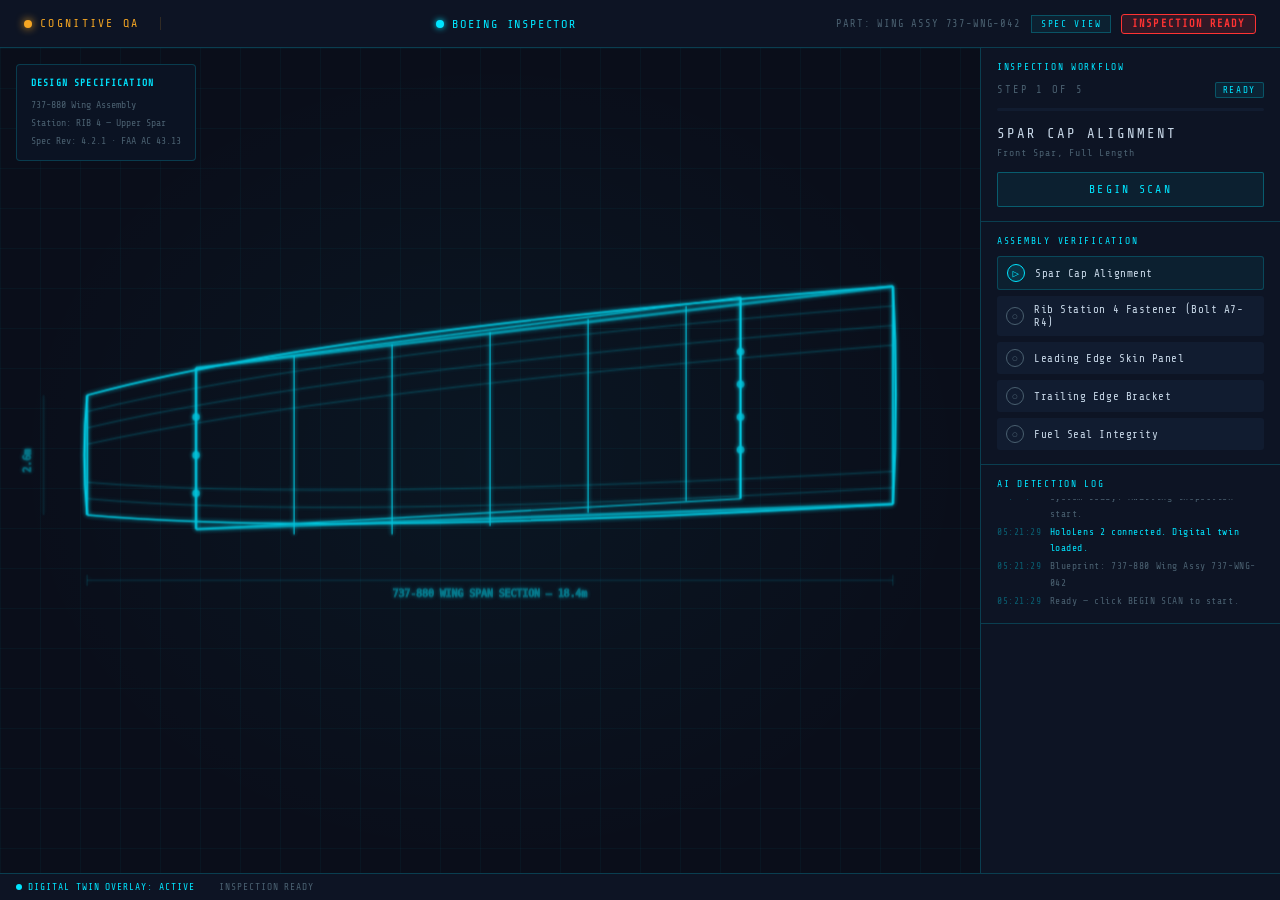
==== Cognitive QA/boeing.html @ 42ae0e84 "Add Cognitive QA demo — MRO + Boeing inspector with damage mapping Includes full MRO Inspector (airc" ====
<!DOCTYPE html>
<html lang="en">
<head>
  <meta charset="UTF-8" />
  <meta name="viewport" content="width=device-width, initial-scale=1.0" />
  <title>Boeing Inspector — Cognitive QA</title>
  <link rel="stylesheet" href="styles.css" />
  <style>
    body { overflow: hidden; }

    .top-bar { justify-content: flex-start; gap: 0; }
    .top-bar-center {
      flex: 1; display: flex; align-items: center; justify-content: center;
      gap: 8px; font-size: 0.75rem; letter-spacing: 0.15em; color: var(--cyan);
    }
    .top-bar-right {
      display: flex; align-items: center; gap: 10px;
      font-size: 0.65rem; color: var(--muted); letter-spacing: 0.08em;
    }

    /* twin toggle */
    .twin-toggle {
      background: rgba(0,229,255,0.06);
      border: 1px solid rgba(0,229,255,0.25);
      color: var(--cyan);
      font-family: var(--font);
      font-size: 0.6rem;
      letter-spacing: 0.18em;
      padding: 3px 9px;
      cursor: pointer;
      transition: background 0.15s, border-color 0.15s;
    }
    .twin-toggle:hover          { background: rgba(0,229,255,0.12); }
    .twin-toggle.active         { background: rgba(0,229,255,0.18); border-color: var(--cyan); color: #fff; }

    .workspace { flex: 1; display: flex; overflow: hidden; }

    /* ── DIAGRAM ── */
    .diagram-area {
      flex: 1; position: relative; overflow: hidden;
      background: radial-gradient(ellipse at 50% 50%, rgba(0,229,255,0.04) 0%, transparent 70%), var(--bg);
    }
    .diagram-area::before {
      content: ''; position: absolute; inset: 0;
      background-image:
        linear-gradient(rgba(0,229,255,0.04) 1px, transparent 1px),
        linear-gradient(90deg, rgba(0,229,255,0.04) 1px, transparent 1px);
      background-size: 40px 40px; pointer-events: none;
    }
    .diagram-svg { width: 100%; height: 100%; }

    /* ── SPEC ZONES (digital twin overlay) ── */
    .spec-zones { position: absolute; inset: 0; pointer-events: none; z-index: 3; }
    .spec-zone {
      position: absolute;
      border: 1px solid rgba(0,229,255,0.12);
      border-radius: 2px;
      background: rgba(0,229,255,0.02);
      opacity: 0;
      transition: opacity 0.4s, background 0.4s, border-color 0.4s;
      display: flex; align-items: flex-start; justify-content: flex-end;
    }
    .spec-zones.visible .spec-zone   { opacity: 1; }
    .spec-zone.scanning  { background: rgba(0,229,255,0.07); border-color: rgba(0,229,255,0.35); animation: zonePulse 1.1s ease-in-out infinite; }
    .spec-zone.pass      { background: rgba(0,255,130,0.06); border-color: rgba(0,255,130,0.3); }
    .spec-zone.fail      { background: rgba(255,51,51,0.07); border-color: rgba(255,51,51,0.3); }
    .spec-zone.warn      { background: rgba(255,149,0,0.06); border-color: rgba(255,149,0,0.3); }
    .spec-zone-label {
      font-size: 0.5rem; letter-spacing: 0.15em; padding: 3px 5px;
      color: rgba(0,229,255,0.5); background: rgba(0,0,0,0.4);
      white-space: nowrap;
    }
    .spec-zone.pass .spec-zone-label  { color: var(--green); }
    .spec-zone.fail .spec-zone-label  { color: var(--red); }
    .spec-zone.warn .spec-zone-label  { color: var(--orange); }

    @keyframes zonePulse {
      0%,100% { background: rgba(0,229,255,0.04); }
      50%      { background: rgba(0,229,255,0.11); }
    }

    /* ── SCAN BEAM ── */
    .scan-beam {
      position: absolute; top: 0; bottom: 0; width: 3px;
      background: linear-gradient(to bottom, transparent 0%, rgba(0,229,255,0.2) 15%, rgba(0,229,255,1) 50%, rgba(0,229,255,0.2) 85%, transparent 100%);
      box-shadow: 0 0 18px rgba(0,229,255,0.9), 0 0 40px rgba(0,229,255,0.4);
      display: none; pointer-events: none; z-index: 6;
    }
    .scan-beam.active  { display: block; }
    .scan-area-hl {
      position: absolute; top: 0; bottom: 0;
      background: rgba(0,229,255,0.03);
      border-left: 1px solid rgba(0,229,255,0.15); border-right: 1px solid rgba(0,229,255,0.15);
      display: none; pointer-events: none; z-index: 4;
    }
    .scan-area-hl.active { display: block; }
    .scan-flash {
      position: absolute; inset: 0; pointer-events: none; opacity: 0; z-index: 3; transition: opacity 0.25s;
    }
    .scan-flash.pass { background: rgba(0,255,130,0.06); }
    .scan-flash.fail { background: rgba(255,50,50,0.09); }
    .scan-flash.warn { background: rgba(255,149,0,0.07); }
    .scan-flash.show { opacity: 1; }

    /* ── DATA HUD ── */
    .data-hud {
      position: absolute; bottom: 48px; left: 16px;
      width: 200px;
      background: rgba(8,14,26,0.92);
      border: 1px solid rgba(0,229,255,0.2);
      border-radius: 4px;
      padding: 10px 12px;
      z-index: 8;
      opacity: 0; transform: translateY(8px);
      transition: opacity 0.3s, transform 0.3s;
      pointer-events: none;
    }
    .data-hud.show { opacity: 1; transform: none; }

    .hud-title-row {
      font-size: 0.58rem; letter-spacing: 0.25em; color: var(--cyan);
      margin-bottom: 8px; padding-bottom: 6px; border-bottom: 1px solid rgba(0,229,255,0.15);
      display: flex; align-items: center; gap: 6px;
    }
    .hud-live-dot {
      width: 5px; height: 5px; border-radius: 50%;
      background: var(--cyan); box-shadow: 0 0 5px var(--cyan);
      animation: hudPulse 0.8s infinite;
    }
    @keyframes hudPulse { 0%,100%{opacity:1;} 50%{opacity:0.3;} }

    .hud-rows { display: flex; flex-direction: column; gap: 5px; }
    .hud-row  { display: flex; justify-content: space-between; align-items: center; }
    .hud-key  { font-size: 0.55rem; letter-spacing: 0.14em; color: var(--muted); }
    .hud-val  { font-size: 0.7rem; letter-spacing: 0.08em; color: var(--text); }
    .hud-val.live { color: var(--cyan); }
    .hud-val.fail-val { color: var(--red); }
    .hud-val.warn-val { color: var(--orange); }
    .hud-val.pass-val { color: var(--green); }

    /* ── SPEC CARD ── */
    .spec-card {
      position: absolute; top: 16px; left: 16px;
      background: rgba(13,20,36,0.92); border: 1px solid var(--border); border-radius: 4px;
      padding: 10px 14px; font-size: 0.62rem; color: var(--muted); line-height: 1.8;
      pointer-events: none; z-index: 2;
    }
    .spec-card strong { display: block; color: var(--cyan); letter-spacing: 0.12em; margin-bottom: 4px; font-size: 0.6rem; }

    /* ── DEFECT MARKERS ── */
    .defect-marker {
      position: absolute; width: 28px; height: 28px;
      transform: translate(-50%,-50%); cursor: pointer; z-index: 5; display: none;
    }
    .defect-marker.visible { display: block; }
    .marker-ring {
      width: 28px; height: 28px; border-radius: 50%; border: 2px solid var(--red);
      display: flex; align-items: center; justify-content: center; animation: ring-pulse 1.8s infinite;
    }
    .marker-ring.warning { border-color: var(--orange); animation: ring-pulse-orange 1.8s infinite; }
    .marker-inner { width: 12px; height: 12px; border-radius: 50%; background: var(--red); box-shadow: 0 0 8px var(--red); }
    .marker-ring.warning .marker-inner { background: var(--orange); box-shadow: 0 0 8px var(--orange); }
    @keyframes ring-pulse      { 0%,100%{box-shadow:0 0 0 0 rgba(255,51,51,0.5);}  50%{box-shadow:0 0 0 8px rgba(255,51,51,0);} }
    @keyframes ring-pulse-orange { 0%,100%{box-shadow:0 0 0 0 rgba(255,149,0,0.5);} 50%{box-shadow:0 0 0 8px rgba(255,149,0,0);} }

    /* ── DEFECT PANEL ── */
    .defect-panel {
      position: absolute; width: 260px;
      background: rgba(8,14,26,0.97); border: 1px solid var(--border); border-radius: 4px;
      z-index: 20; pointer-events: all;
      box-shadow: 0 8px 40px rgba(0,0,0,0.6), 0 0 0 1px rgba(0,229,255,0.08);
    }
    .dp-header { display: flex; align-items: center; justify-content: space-between; padding: 10px 12px 8px; border-bottom: 1px solid var(--border); }
    .dp-id     { font-size: 0.6rem; letter-spacing: 0.2em; color: var(--muted); }
    .dp-close  { background: none; border: none; color: var(--muted); cursor: pointer; font-size: 0.7rem; padding: 2px 4px; transition: color 0.15s; font-family: var(--font); }
    .dp-close:hover { color: var(--text); }
    .dp-body   { padding: 12px; }
    .dp-severity-badge { display: inline-block; font-size: 0.6rem; letter-spacing: 0.2em; padding: 3px 8px; margin-bottom: 8px; }
    .dp-severity-badge.critical { background: var(--red-dim); color: var(--red); border: 1px solid rgba(255,51,51,0.4); }
    .dp-severity-badge.warning  { background: rgba(255,149,0,0.1); color: var(--orange); border: 1px solid rgba(255,149,0,0.4); }
    .dp-title    { font-size: 0.88rem; letter-spacing: 0.1em; color: var(--text); margin-bottom: 4px; line-height: 1.3; }
    .dp-location { font-size: 0.65rem; letter-spacing: 0.12em; color: var(--muted); margin-bottom: 14px; }
    .dp-measurements { background: rgba(0,229,255,0.04); border: 1px solid rgba(0,229,255,0.1); border-radius: 3px; padding: 10px; margin-bottom: 12px; }
    .dp-meas-row { display: flex; justify-content: space-between; align-items: center; margin-bottom: 6px; }
    .dp-meas-label { font-size: 0.58rem; letter-spacing: 0.18em; color: var(--muted); }
    .dp-meas-value { font-size: 0.82rem; letter-spacing: 0.08em; }
    .dp-meas-value.spec     { color: var(--cyan); }
    .dp-meas-value.measured { color: var(--red); }
    .dp-meas-value.warn-val { color: var(--orange); }
    .dp-tol-track { height: 6px; background: rgba(0,229,255,0.08); border-radius: 3px; position: relative; margin: 4px 0; overflow: hidden; }
    .dp-tol-fill  { height: 100%; border-radius: 3px; background: var(--red); transition: width 0.6s ease-out; }
    .dp-tol-fill.warn-fill { background: var(--orange); }
    .dp-tol-spec-marker { position: absolute; top: -2px; bottom: -2px; width: 2px; background: var(--cyan); opacity: 0.7; }
    .dp-variance-label { font-size: 0.6rem; letter-spacing: 0.15em; color: var(--red); margin-top: 4px; text-align: right; }
    .dp-variance-label.warn-lbl { color: var(--orange); }
    .dp-action-label { font-size: 0.6rem; letter-spacing: 0.2em; color: var(--cyan); margin-bottom: 5px; }
    .dp-action { font-size: 0.7rem; line-height: 1.6; color: var(--text); margin-bottom: 10px; }
    .dp-ref    { font-size: 0.58rem; letter-spacing: 0.12em; color: var(--muted); opacity: 0.6; }

    /* ── SIDEBAR ── */
    .sidebar {
      width: 300px; flex-shrink: 0; border-left: 1px solid var(--border);
      background: var(--surface); display: flex; flex-direction: column;
      overflow-y: auto; overflow-x: hidden;
    }
    .sidebar-section { padding: 14px 16px; border-bottom: 1px solid var(--border); flex-shrink: 0; }

    .step-meta { display: flex; align-items: center; justify-content: space-between; margin-bottom: 10px; }
    .step-counter { font-size: 0.65rem; letter-spacing: 0.18em; color: var(--muted); }
    .step-status-badge { font-size: 0.58rem; letter-spacing: 0.18em; padding: 2px 7px; border-radius: 2px; }
    .step-status-badge.ready    { background: rgba(0,229,255,0.08); color: var(--cyan);   border: 1px solid rgba(0,229,255,0.25); }
    .step-status-badge.scanning { background: rgba(245,166,35,0.1); color: #f5a623;        border: 1px solid rgba(245,166,35,0.3); }
    .step-status-badge.pass     { background: var(--green-dim);      color: var(--green);  border: 1px solid var(--green); }
    .step-status-badge.fail     { background: var(--red-dim);        color: var(--red);    border: 1px solid rgba(255,51,51,0.4); }
    .step-status-badge.warn     { background: rgba(255,149,0,0.1);  color: var(--orange); border: 1px solid rgba(255,149,0,0.4); }
    .step-status-badge.done     { background: var(--green-dim);      color: var(--green);  border: 1px solid var(--green); }

    .step-progress-track { height: 3px; background: var(--surface2); border-radius: 2px; margin-bottom: 14px; overflow: hidden; }
    .step-progress-fill  { height: 100%; background: linear-gradient(90deg, var(--cyan), rgba(0,229,255,0.6)); border-radius: 2px; width: 0%; transition: width 0.5s ease-out; }

    .step-name     { font-size: 0.88rem; letter-spacing: 0.14em; color: var(--text); margin-bottom: 4px; line-height: 1.3; }
    .step-location { font-size: 0.62rem; letter-spacing: 0.1em; color: var(--muted); margin-bottom: 14px; }

    .scan-btn {
      width: 100%; padding: 10px;
      background: rgba(0,229,255,0.06); border: 1px solid rgba(0,229,255,0.3);
      color: var(--cyan); font-family: var(--font); font-size: 0.72rem; letter-spacing: 0.2em;
      cursor: pointer; transition: background 0.15s, border-color 0.15s; border-radius: 2px;
    }
    .scan-btn:hover:not(:disabled) { background: rgba(0,229,255,0.12); border-color: var(--cyan); }
    .scan-btn:disabled { opacity: 0.4; cursor: not-allowed; }
    .scan-btn.complete-btn { background: var(--green-dim); border-color: var(--green); color: var(--green); }

    .checklist       { display: flex; flex-direction: column; gap: 6px; }
    .checklist-item  { display: flex; align-items: center; gap: 10px; padding: 7px 9px; border-radius: 3px; font-size: 0.68rem; letter-spacing: 0.05em; transition: background 0.3s; }
    .checklist-item.pass    { background: var(--green-dim); }
    .checklist-item.fail    { background: var(--red-dim);   border: 1px solid rgba(255,51,51,0.25); }
    .checklist-item.warning { background: rgba(255,149,0,0.08); border: 1px solid rgba(255,149,0,0.25); }
    .checklist-item.pending { background: var(--surface2); }
    .checklist-item.active  { background: rgba(0,229,255,0.06); border: 1px solid rgba(0,229,255,0.2); }
    .check-icon {
      width: 18px; height: 18px; border-radius: 50%; display: flex; align-items: center; justify-content: center;
      flex-shrink: 0; font-size: 0.68rem; transition: background 0.3s, color 0.3s;
    }
    .checklist-item.pass    .check-icon { background: var(--green-dim);      color: var(--green);  border: 1px solid var(--green); }
    .checklist-item.fail    .check-icon { background: var(--red-dim);        color: var(--red);    border: 1px solid var(--red); }
    .checklist-item.warning .check-icon { background: rgba(255,149,0,0.1);  color: var(--orange); border: 1px solid var(--orange); }
    .checklist-item.pending .check-icon { background: var(--surface2);       color: var(--muted);  border: 1px solid var(--muted); }
    .checklist-item.active  .check-icon { background: rgba(0,229,255,0.1);  color: var(--cyan);   border: 1px solid var(--cyan); }

    .log-feed { height: 110px; overflow-y: auto; font-size: 0.6rem; letter-spacing: 0.06em; line-height: 1.7; display: flex; flex-direction: column; gap: 2px; }
    .log-entry { display: flex; gap: 8px; color: var(--muted); }
    .log-time  { color: rgba(0,229,255,0.35); flex-shrink: 0; }
    .log-entry.pass { color: var(--green); }
    .log-entry.fail { color: var(--red); }
    .log-entry.warn { color: var(--orange); }
    .log-entry.scan { color: var(--cyan); }

    .action-label { font-size: 0.6rem; letter-spacing: 0.15em; color: var(--red); margin-bottom: 8px; }
    .action-box   { border-radius: 4px; padding: 12px; font-size: 0.68rem; color: var(--text); line-height: 1.6; margin-top: 4px; }

    .complete-banner { display: none; padding: 14px 16px; background: var(--green-dim); border-bottom: 1px solid var(--green); flex-shrink: 0; }
    .complete-banner.show { display: block; }
    .complete-banner strong { display: block; font-size: 0.8rem; letter-spacing: 0.18em; color: var(--green); margin-bottom: 4px; }
    .complete-banner p { font-size: 0.68rem; letter-spacing: 0.06em; color: var(--muted); line-height: 1.5; margin-bottom: 12px; }
    .audit-trail-btn {
      width: 100%; padding: 9px;
      background: rgba(0,229,255,0.07); border: 1px solid rgba(0,229,255,0.3);
      color: var(--cyan); font-family: var(--font); font-size: 0.68rem; letter-spacing: 0.18em;
      cursor: pointer; transition: background 0.15s; border-radius: 2px;
    }
    .audit-trail-btn:hover { background: rgba(0,229,255,0.13); }

    /* ── AUDIT TRAIL MODAL ── */
    .audit-modal {
      position: fixed; inset: 0; z-index: 200;
      background: rgba(5,9,18,0.92);
      display: none; align-items: center; justify-content: center;
      backdrop-filter: blur(6px);
    }
    .audit-modal.show { display: flex; }

    .audit-panel {
      width: 680px; max-height: 88vh;
      background: var(--surface);
      border: 1px solid var(--border);
      border-radius: 4px;
      display: flex; flex-direction: column;
      overflow: hidden;
      box-shadow: 0 24px 80px rgba(0,0,0,0.7);
    }

    .audit-header {
      display: flex; align-items: center; justify-content: space-between;
      padding: 14px 20px; border-bottom: 1px solid var(--border);
      flex-shrink: 0;
    }
    .audit-title { font-size: 0.78rem; letter-spacing: 0.28em; color: var(--cyan); }
    .audit-close {
      background: none; border: none; color: var(--muted); cursor: pointer;
      font-size: 0.8rem; font-family: var(--font); padding: 4px 6px; transition: color 0.15s;
    }
    .audit-close:hover { color: var(--text); }

    .audit-body { flex: 1; overflow-y: auto; padding: 20px; }

    .audit-meta {
      display: grid; grid-template-columns: 1fr 1fr;
      gap: 6px 24px; margin-bottom: 20px; padding-bottom: 16px;
      border-bottom: 1px solid var(--border);
    }
    .audit-meta-row { display: flex; gap: 10px; align-items: baseline; }
    .audit-meta-key { font-size: 0.58rem; letter-spacing: 0.18em; color: var(--muted); flex-shrink: 0; }
    .audit-meta-val { font-size: 0.7rem; letter-spacing: 0.08em; color: var(--text); }

    .audit-steps-title { font-size: 0.65rem; letter-spacing: 0.28em; color: var(--cyan); margin-bottom: 10px; }

    .audit-step-row {
      display: grid; grid-template-columns: 28px 1fr auto;
      gap: 0 12px; padding: 10px 12px; margin-bottom: 2px;
      background: var(--surface2); border-radius: 2px;
    }
    .audit-step-num  { font-size: 0.62rem; letter-spacing: 0.1em; color: var(--muted); padding-top: 2px; }
    .audit-step-info { }
    .audit-step-name { font-size: 0.75rem; letter-spacing: 0.1em; color: var(--text); margin-bottom: 3px; }
    .audit-step-detail { font-size: 0.62rem; letter-spacing: 0.06em; color: var(--muted); line-height: 1.5; }
    .audit-step-ts { font-size: 0.58rem; letter-spacing: 0.1em; color: var(--muted); padding-top: 2px; white-space: nowrap; }

    .audit-step-badge { display: inline-block; font-size: 0.58rem; letter-spacing: 0.18em; padding: 2px 7px; border-radius: 2px; margin-top: 4px; }
    .audit-step-badge.pass { background: var(--green-dim); color: var(--green); border: 1px solid var(--green); }
    .audit-step-badge.fail { background: var(--red-dim); color: var(--red); border: 1px solid rgba(255,51,51,0.4); }
    .audit-step-badge.warn { background: rgba(255,149,0,0.1); color: var(--orange); border: 1px solid rgba(255,149,0,0.4); }

    .audit-summary {
      margin-top: 16px; padding: 14px 16px;
      background: var(--red-dim); border: 1px solid rgba(255,51,51,0.25); border-radius: 3px;
    }
    .audit-summary-title { font-size: 0.62rem; letter-spacing: 0.25em; color: var(--red); margin-bottom: 8px; }
    .audit-summary-stats { display: flex; gap: 24px; margin-bottom: 10px; }
    .audit-stat { }
    .audit-stat-num   { font-size: 1.4rem; letter-spacing: 0.04em; color: var(--red); line-height: 1; }
    .audit-stat-num.ok { color: var(--green); }
    .audit-stat-num.wa { color: var(--orange); }
    .audit-stat-label { font-size: 0.58rem; letter-spacing: 0.14em; color: var(--muted); margin-top: 2px; }
    .audit-hold { font-size: 0.72rem; letter-spacing: 0.12em; color: var(--red); margin-top: 8px; }

    .audit-signoff {
      margin-top: 16px; padding: 16px;
      border: 1px solid rgba(0,229,255,0.18); border-radius: 3px;
      background: rgba(0,229,255,0.03);
    }
    .signoff-label { font-size: 0.6rem; letter-spacing: 0.25em; color: var(--cyan); margin-bottom: 10px; }
    .signoff-fields { display: grid; grid-template-columns: 1fr 1fr; gap: 8px; margin-bottom: 12px; }
    .signoff-field  { }
    .signoff-field-label { font-size: 0.55rem; letter-spacing: 0.15em; color: var(--muted); margin-bottom: 3px; }
    .signoff-field-val   { font-size: 0.72rem; letter-spacing: 0.1em; color: var(--text); background: var(--surface2); padding: 6px 8px; border: 1px solid var(--border); border-radius: 2px; }

    .signoff-btn {
      width: 100%; padding: 11px;
      background: rgba(0,229,255,0.07); border: 1px solid rgba(0,229,255,0.35);
      color: var(--cyan); font-family: var(--font); font-size: 0.72rem; letter-spacing: 0.2em;
      cursor: pointer; transition: background 0.15s; border-radius: 2px;
    }
    .signoff-btn:hover { background: rgba(0,229,255,0.14); }
    .signoff-btn:disabled { opacity: 0.45; cursor: not-allowed; }

    .signoff-locked {
      display: none; padding: 12px; text-align: center;
      background: var(--green-dim); border: 1px solid var(--green); border-radius: 3px;
      font-size: 0.72rem; letter-spacing: 0.18em; color: var(--green);
    }
    .signoff-locked.show { display: block; }
    .signoff-locked strong { display: block; font-size: 0.9rem; margin-bottom: 4px; }
  </style>
</head>
<body>
  <div class="top-bar">
    <a href="home.html" class="brand" style="border-right:1px solid rgba(245,166,35,0.16);padding-right:20px;margin-right:16px;color:#f5a623;letter-spacing:0.2em;font-size:0.72rem;">
      <div class="brand-dot" style="background:#f5a623;box-shadow:0 0 8px #f5a623;"></div>
      COGNITIVE QA
    </a>
    <div class="top-bar-center">
      <div class="brand-dot"></div>
      BOEING INSPECTOR
    </div>
    <div class="top-bar-right">
      <span>PART: WING ASSY 737-WNG-042</span>
      <button class="twin-toggle" id="twinToggle">SPEC VIEW</button>
      <span class="badge badge-red" id="topBadge">INSPECTION READY</span>
    </div>
  </div>

  <div class="workspace">
    <div class="diagram-area" id="diagram">

      <svg class="diagram-svg" viewBox="0 0 900 520" preserveAspectRatio="xMidYMid meet">
        <defs>
          <filter id="glow">
            <feGaussianBlur stdDeviation="2" result="blur"/>
            <feMerge><feMergeNode in="blur"/><feMergeNode in="SourceGraphic"/></feMerge>
          </filter>
        </defs>
        <g filter="url(#glow)" stroke="#00e5ff" stroke-width="1" fill="none" opacity="0.85">
          <path d="M 80 200 Q 300 140 820 100" stroke-width="1.5"/>
          <path d="M 80 310 Q 300 330 820 300" stroke-width="1.5"/>
          <path d="M 820 100 L 820 300" stroke-width="1.5"/>
          <path d="M 80 200 L 80 310" stroke-width="1.5"/>
          <path d="M 80 200 Q 75 255 80 310" stroke="#00e5ff" stroke-width="2"/>
          <path d="M 820 100 Q 825 200 820 300" stroke="#00e5ff" stroke-width="2"/>
          <line x1="180" y1="175" x2="180" y2="323" stroke-width="2"/>
          <line x1="680" y1="110" x2="680" y2="295" stroke-width="2"/>
          <line x1="180" y1="175" x2="680" y2="110"/>
          <line x1="180" y1="323" x2="680" y2="295"/>
          <line x1="270" y1="164" x2="270" y2="328"/>
          <line x1="360" y1="153" x2="360" y2="328"/>
          <line x1="450" y1="142" x2="450" y2="320"/>
          <line x1="540" y1="130" x2="540" y2="308"/>
          <line x1="630" y1="118" x2="630" y2="297"/>
          <path d="M 80 215 Q 300 160 820 118" stroke-width="0.5" opacity="0.5"/>
          <path d="M 80 230 Q 300 178 820 136" stroke-width="0.5" opacity="0.5"/>
          <path d="M 80 245 Q 300 196 820 154" stroke-width="0.5" opacity="0.5"/>
          <path d="M 80 295 Q 300 315 820 285" stroke-width="0.5" opacity="0.5"/>
          <path d="M 80 280 Q 300 298 820 270" stroke-width="0.5" opacity="0.5"/>
          <line x1="180" y1="175" x2="820" y2="100" stroke-width="2.5" opacity="0.6"/>
          <line x1="180" y1="323" x2="820" y2="300" stroke-width="2.5" opacity="0.6"/>
          <circle cx="180" cy="220" r="3" fill="#00e5ff" opacity="0.7"/>
          <circle cx="180" cy="255" r="3" fill="#00e5ff" opacity="0.7"/>
          <circle cx="180" cy="290" r="3" fill="#00e5ff" opacity="0.7"/>
          <circle cx="680" cy="160" r="3" fill="#00e5ff" opacity="0.7"/>
          <circle cx="680" cy="190" r="3" fill="#00e5ff" opacity="0.7"/>
          <circle cx="680" cy="220" r="3" fill="#00e5ff" opacity="0.7"/>
          <circle cx="680" cy="250" r="3" fill="#00e5ff" opacity="0.7"/>
          <line x1="80" y1="370" x2="820" y2="370" stroke-width="0.5" opacity="0.3"/>
          <line x1="80" y1="365" x2="80" y2="375" stroke-width="0.5" opacity="0.3"/>
          <line x1="820" y1="365" x2="820" y2="375" stroke-width="0.5" opacity="0.3"/>
          <text x="450" y="385" fill="#00e5ff" font-size="9" text-anchor="middle" opacity="0.4" font-family="monospace">737-880 WING SPAN SECTION — 18.4m</text>
          <line x1="40" y1="200" x2="40" y2="310" stroke-width="0.5" opacity="0.3"/>
          <text x="28" y="260" fill="#00e5ff" font-size="9" text-anchor="middle" opacity="0.4" font-family="monospace" transform="rotate(-90,28,260)">2.6m</text>
        </g>
      </svg>

      <!-- Digital twin spec zones -->
      <div class="spec-zones" id="specZones">
        <div class="spec-zone" id="sz0" style="left:10%;top:25%;width:17%;height:55%"><span class="spec-zone-label">FRONT SPAR</span></div>
        <div class="spec-zone" id="sz1" style="left:30%;top:28%;width:17%;height:52%"><span class="spec-zone-label">RIB STA 4</span></div>
        <div class="spec-zone" id="sz2" style="left:2%;top:28%;width:10%;height:55%"><span class="spec-zone-label">LEAD EDGE</span></div>
        <div class="spec-zone" id="sz3" style="left:55%;top:20%;width:18%;height:57%"><span class="spec-zone-label">TRAIL EDGE</span></div>
        <div class="spec-zone" id="sz4" style="left:20%;top:32%;width:50%;height:38%"><span class="spec-zone-label">WING BOX</span></div>
      </div>

      <!-- Scan overlays -->
      <div class="scan-area-hl" id="scanAreaHL"></div>
      <div class="scan-beam"    id="scanBeam"></div>
      <div class="scan-flash"   id="scanFlash"></div>

      <!-- Spec card -->
      <div class="spec-card">
        <strong>DESIGN SPECIFICATION</strong>
        737-880 Wing Assembly<br/>
        Station: RIB 4 — Upper Spar<br/>
        Spec Rev: 4.2.1 · FAA AC 43.13
      </div>

      <!-- Live data HUD -->
      <div class="data-hud" id="dataHud">
        <div class="hud-title-row">
          <div class="hud-live-dot"></div>
          LIVE SCAN DATA
        </div>
        <div class="hud-rows">
          <div class="hud-row"><span class="hud-key">COMPONENT</span><span class="hud-val" id="hudComp">—</span></div>
          <div class="hud-row"><span class="hud-key">READING</span><span class="hud-val live" id="hudReading">—</span></div>
          <div class="hud-row"><span class="hud-key">SPEC</span><span class="hud-val" id="hudSpec">—</span></div>
          <div class="hud-row"><span class="hud-key">STATUS</span><span class="hud-val" id="hudStatus">—</span></div>
          <div class="hud-row"><span class="hud-key">CONFIDENCE</span><span class="hud-val" id="hudConf">—</span></div>
        </div>
      </div>

      <!-- Defect markers -->
      <div class="defect-marker" style="left:38%;top:52%" id="m1"><div class="marker-ring"><div class="marker-inner"></div></div></div>
      <div class="defect-marker" style="left:62%;top:44%" id="m2"><div class="marker-ring"><div class="marker-inner"></div></div></div>
      <div class="defect-marker" style="left:55%;top:63%" id="m3"><div class="marker-ring warning"><div class="marker-inner"></div></div></div>

      <!-- Rich defect panel -->
      <div class="defect-panel" id="defectPanel" style="display:none" role="dialog" aria-labelledby="dpTitle">
        <div class="dp-header">
          <div class="dp-id" id="dpId">DEFECT — DEF-0000</div>
          <button class="dp-close" id="dpClose" aria-label="Close">&#10005;</button>
        </div>
        <div class="dp-body">
          <span class="dp-severity-badge" id="dpBadge">CRITICAL</span>
          <div class="dp-title"    id="dpTitle">—</div>
          <div class="dp-location" id="dpLocation">—</div>
          <div class="dp-measurements">
            <div class="dp-meas-row"><span class="dp-meas-label">SPECIFICATION</span><span class="dp-meas-value spec" id="dpSpec">—</span></div>
            <div class="dp-meas-row"><span class="dp-meas-label">MEASURED</span><span class="dp-meas-value measured" id="dpMeasured">—</span></div>
            <div class="dp-tol-track">
              <div class="dp-tol-fill" id="dpTolFill" style="width:0%"></div>
              <div class="dp-tol-spec-marker" id="dpTolSpec" style="left:100%"></div>
            </div>
            <div class="dp-variance-label" id="dpVariance">—</div>
          </div>
          <div class="dp-action-label">REQUIRED ACTION</div>
          <div class="dp-action" id="dpAction">—</div>
          <div class="dp-ref"    id="dpRef">—</div>
        </div>
      </div>

    </div><!-- /diagram -->

    <!-- SIDEBAR -->
    <div class="sidebar">
      <div class="sidebar-section">
        <div class="hud-label">INSPECTION WORKFLOW</div>
        <div class="step-meta">
          <span class="step-counter" id="stepCounter">STEP 1 OF 5</span>
          <span class="step-status-badge ready" id="stepBadge">READY</span>
        </div>
        <div class="step-progress-track"><div class="step-progress-fill" id="progressFill"></div></div>
        <div class="step-name"     id="stepName">SPAR CAP ALIGNMENT</div>
        <div class="step-location" id="stepLocation">Front Spar, Full Length</div>
        <button class="scan-btn" id="scanBtn">BEGIN SCAN</button>
      </div>

      <div class="sidebar-section">
        <div class="hud-label">ASSEMBLY VERIFICATION</div>
        <div class="checklist" id="checklist">
          <div class="checklist-item active"  id="ci0"><div class="check-icon">&#9655;</div>Spar Cap Alignment</div>
          <div class="checklist-item pending" id="ci1"><div class="check-icon">&#9675;</div>Rib Station 4 Fastener (Bolt A7-R4)</div>
          <div class="checklist-item pending" id="ci2"><div class="check-icon">&#9675;</div>Leading Edge Skin Panel</div>
          <div class="checklist-item pending" id="ci3"><div class="check-icon">&#9675;</div>Trailing Edge Bracket</div>
          <div class="checklist-item pending" id="ci4"><div class="check-icon">&#9675;</div>Fuel Seal Integrity</div>
        </div>
      </div>

      <div class="sidebar-section">
        <div class="hud-label">AI DETECTION LOG</div>
        <div class="log-feed" id="logFeed">
          <div class="log-entry info"><span class="log-time">--:--:--</span>System ready. Awaiting inspection start.</div>
        </div>
      </div>

      <div class="sidebar-section" id="actionSection" style="display:none">
        <div class="action-label" id="actionLabel">ACTION REQUIRED</div>
        <div class="action-box"   id="actionBox"></div>
      </div>

      <div class="complete-banner" id="completeBanner">
        <strong>INSPECTION COMPLETE</strong>
        <p>2 critical defects logged. 1 variance flagged. Assembly hold required before proceeding.</p>
        <button class="audit-trail-btn" id="auditTrailBtn">VIEW AUDIT TRAIL &amp; SIGN OFF</button>
      </div>
    </div>
  </div>

  <div class="status-bar">
    <span><div class="status-bar-dot"></div><span class="status-active">DIGITAL TWIN OVERLAY: ACTIVE</span></span>
    <span id="statusVariance" class="status-warn" style="display:none">&#9650; VARIANCE DETECTED: 2.3mm OFFSET</span>
    <span id="statusInspection">INSPECTION READY</span>
  </div>

  <!-- AUDIT TRAIL MODAL -->
  <div class="audit-modal" id="auditModal" role="dialog" aria-modal="true" aria-label="Inspection Audit Trail">
    <div class="audit-panel">
      <div class="audit-header">
        <div class="audit-title">INSPECTION AUDIT TRAIL</div>
        <button class="audit-close" id="auditClose">&#10005; CLOSE</button>
      </div>
      <div class="audit-body">
        <div class="audit-meta" id="auditMeta"></div>
        <div class="audit-steps-title">CHECKPOINT RESULTS</div>
        <div id="auditSteps"></div>
        <div class="audit-summary" id="auditSummary"></div>
        <div class="audit-signoff">
          <div class="signoff-label">INSPECTOR SIGN-OFF</div>
          <div class="signoff-fields">
            <div class="signoff-field">
              <div class="signoff-field-label">INSPECTOR ID</div>
              <div class="signoff-field-val">CGQ-INS-0472</div>
            </div>
            <div class="signoff-field">
              <div class="signoff-field-label">CERTIFICATION</div>
              <div class="signoff-field-val">FAA IA CERT #4821-C</div>
            </div>
            <div class="signoff-field">
              <div class="signoff-field-label">AIRCRAFT PART</div>
              <div class="signoff-field-val">737-WNG-042</div>
            </div>
            <div class="signoff-field">
              <div class="signoff-field-label">TIMESTAMP</div>
              <div class="signoff-field-val" id="signoffTs">—</div>
            </div>
          </div>
          <button class="signoff-btn" id="signoffBtn">SIGN OFF AND LOCK RECORD</button>
          <div class="signoff-locked" id="signoffLocked">
            <strong>RECORD LOCKED</strong>
            Signed by CGQ-INS-0472 — Assembly hold confirmed. Defects DEF-2847 and DEF-2849 require corrective action before flight release.
          </div>
        </div>
      </div>
    </div>
  </div>

  <script src="boeing.js"></script>
</body>
</html>
---- Cognitive QA/styles.css ----
@import url('https://fonts.googleapis.com/css2?family=Share+Tech+Mono&display=swap');

*, *::before, *::after { box-sizing: border-box; margin: 0; padding: 0; }

:root {
  --bg:      #0a0e1a;
  --surface: #0d1424;
  --surface2:#111c30;
  --cyan:    #00e5ff;
  --cyan-dim: rgba(0, 229, 255, 0.15);
  --red:     #ff3333;
  --red-dim: rgba(255, 51, 51, 0.15);
  --orange:  #ff9500;
  --orange-dim: rgba(255, 149, 0, 0.15);
  --green:   #00ff88;
  --green-dim: rgba(0, 255, 136, 0.15);
  --text:    #c8d8e8;
  --muted:   #4a6070;
  --border:  rgba(0, 229, 255, 0.2);
  --font:    'Share Tech Mono', 'Courier New', monospace;
}

body {
  background: var(--bg);
  color: var(--text);
  font-family: var(--font);
  min-height: 100vh;
  display: flex;
  flex-direction: column;
}

/* ── TOP BAR ── */
.top-bar {
  display: flex;
  align-items: center;
  justify-content: space-between;
  padding: 0 24px;
  height: 48px;
  border-bottom: 1px solid var(--border);
  background: var(--surface);
  flex-shrink: 0;
}

.brand {
  display: flex;
  align-items: center;
  gap: 8px;
  color: var(--cyan);
  font-size: 0.8rem;
  letter-spacing: 0.12em;
  text-decoration: none;
}

.brand-dot {
  width: 8px;
  height: 8px;
  border-radius: 50%;
  background: var(--cyan);
  box-shadow: 0 0 6px var(--cyan);
  animation: pulse 2s infinite;
}

@keyframes pulse {
  0%, 100% { opacity: 1; }
  50%       { opacity: 0.4; }
}

.demo-badge {
  font-size: 0.65rem;
  letter-spacing: 0.15em;
  color: var(--muted);
}

/* ── BADGES ── */
.badge {
  display: inline-flex;
  align-items: center;
  gap: 4px;
  padding: 3px 10px;
  border-radius: 3px;
  font-size: 0.65rem;
  font-family: var(--font);
  letter-spacing: 0.1em;
  font-weight: bold;
}
.badge-red    { background: var(--red-dim);    color: var(--red);    border: 1px solid var(--red); }
.badge-orange { background: var(--orange-dim); color: var(--orange); border: 1px solid var(--orange); }
.badge-green  { background: var(--green-dim);  color: var(--green);  border: 1px solid var(--green); }
.badge-cyan   { background: var(--cyan-dim);   color: var(--cyan);   border: 1px solid var(--cyan); }

/* ── HUD CARD ── */
.hud-card {
  background: var(--surface);
  border: 1px solid var(--border);
  border-radius: 4px;
  padding: 14px 16px;
}

.hud-label {
  font-size: 0.6rem;
  letter-spacing: 0.18em;
  color: var(--cyan);
  text-transform: uppercase;
  margin-bottom: 10px;
}

/* ── DEFECT POPUP ── */
.defect-popup {
  position: absolute;
  background: var(--surface);
  border: 1px solid var(--red);
  border-radius: 4px;
  padding: 12px 14px;
  width: 230px;
  z-index: 100;
  box-shadow: 0 0 20px rgba(255,51,51,0.3);
  pointer-events: none;
}

.defect-popup.warning {
  border-color: var(--orange);
  box-shadow: 0 0 20px rgba(255,149,0,0.3);
}

.defect-popup-id {
  font-size: 0.6rem;
  color: var(--muted);
  letter-spacing: 0.1em;
  margin-bottom: 4px;
}

.defect-popup-title {
  font-size: 0.85rem;
  color: var(--text);
  margin-bottom: 8px;
}

.defect-popup-detail {
  font-size: 0.7rem;
  color: var(--muted);
  line-height: 1.6;
  margin-bottom: 8px;
}

.defect-popup-severity {
  font-size: 0.65rem;
  letter-spacing: 0.1em;
  color: var(--red);
}

.defect-popup.warning .defect-popup-severity {
  color: var(--orange);
}

/* ── STATUS BAR ── */
.status-bar {
  display: flex;
  align-items: center;
  gap: 24px;
  padding: 8px 16px;
  background: var(--surface);
  border-top: 1px solid var(--border);
  font-size: 0.6rem;
  letter-spacing: 0.1em;
  color: var(--muted);
  flex-shrink: 0;
}

.status-bar span { display: flex; align-items: center; gap: 6px; }
.status-bar .status-active { color: var(--cyan); }
.status-bar .status-warn   { color: var(--orange); }
.status-bar .status-fail   { color: var(--red); }
.status-bar-dot {
  width: 6px; height: 6px;
  border-radius: 50%;
  background: var(--cyan);
}

/* ── FOOTER ── */
.page-footer {
  padding: 14px 24px;
  border-top: 1px solid var(--border);
  font-size: 0.65rem;
  color: var(--muted);
  letter-spacing: 0.1em;
}

.page-footer a {
  color: var(--muted);
  text-decoration: none;
}
.page-footer a:hover { color: var(--cyan); }

/* ── BACK LINK ── */
.back-link {
  display: flex;
  align-items: center;
  gap: 6px;
  color: var(--muted);
  text-decoration: none;
  font-size: 0.7rem;
  letter-spacing: 0.1em;
  padding: 4px 8px;
  border-right: 1px solid var(--border);
  margin-right: 16px;
  transition: color 0.15s;
}
.back-link:hover { color: var(--cyan); }

/* ── SCROLLBAR ── */
::-webkit-scrollbar { width: 4px; }
::-webkit-scrollbar-track { background: var(--surface); }
::-webkit-scrollbar-thumb { background: var(--muted); border-radius: 2px; }
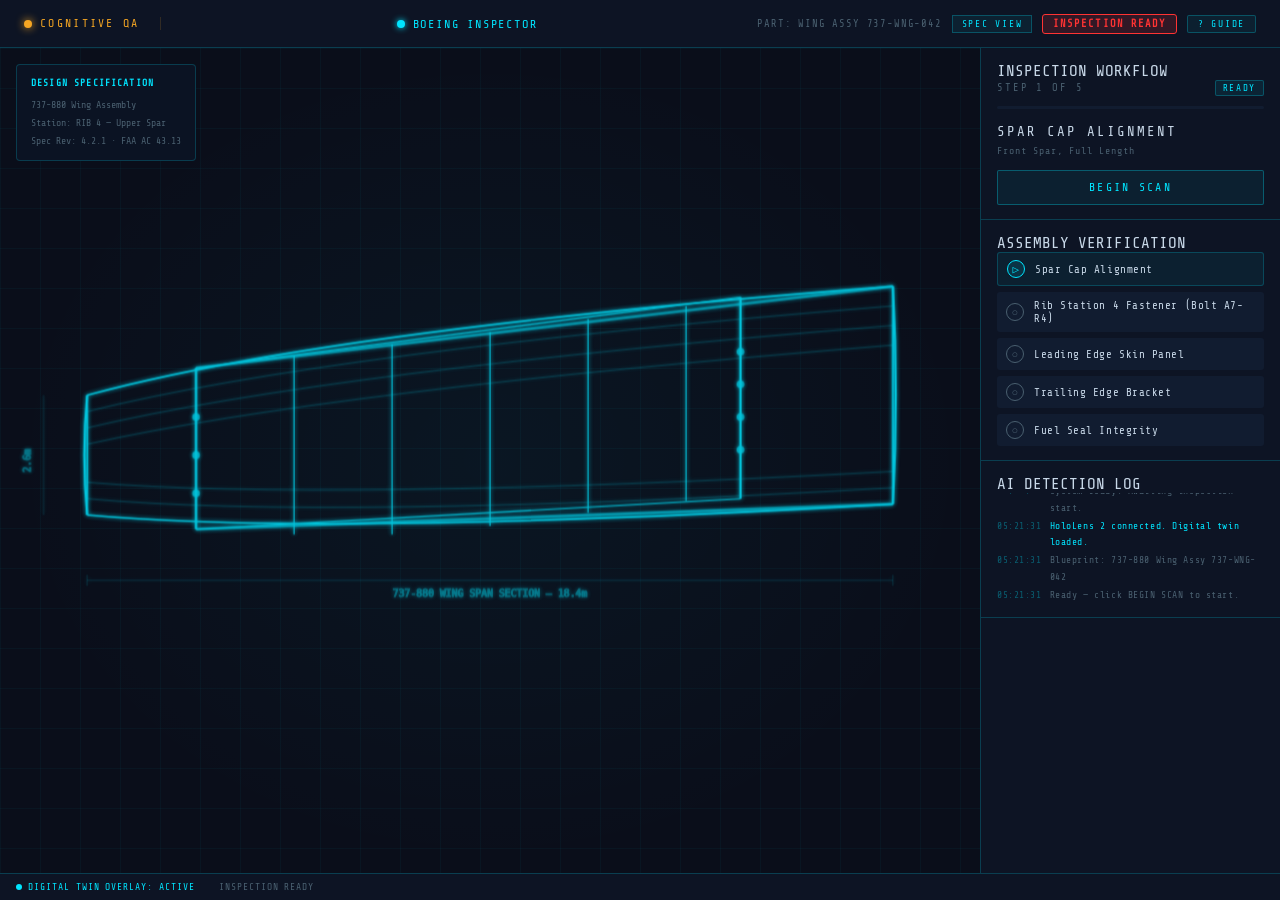
==== commit 84579a8f: "Add guide modal to Boeing and MRO inspector pages Adds a ? GUIDE button to the top bar of both pages" ====
--- a/Cognitive QA/boeing.html
+++ b/Cognitive QA/boeing.html
@@ -4,8 +4,115 @@
   <meta charset="UTF-8" />
   <meta name="viewport" content="width=device-width, initial-scale=1.0" />
   <title>Boeing Inspector — Cognitive QA</title>
-  <link rel="stylesheet" href="styles.css" />
   <style>
+    @import url('https://fonts.googleapis.com/css2?family=Share+Tech+Mono&display=swap');
+
+    *, *::before, *::after { box-sizing: border-box; margin: 0; padding: 0; }
+
+    :root {
+      --bg:         #0a0e1a;
+      --surface:    #0d1424;
+      --surface2:   #111c30;
+      --cyan:       #00e5ff;
+      --cyan-dim:   rgba(0, 229, 255, 0.15);
+      --red:        #ff3333;
+      --red-dim:    rgba(255, 51, 51, 0.15);
+      --orange:     #ff9500;
+      --orange-dim: rgba(255, 149, 0, 0.15);
+      --green:      #00ff88;
+      --green-dim:  rgba(0, 255, 136, 0.15);
+      --text:       #c8d8e8;
+      --muted:      #4a6070;
+      --border:     rgba(0, 229, 255, 0.2);
+      --font:       'Share Tech Mono', 'Courier New', monospace;
+    }
+
+    body {
+      background: var(--bg);
+      color: var(--text);
+      font-family: var(--font);
+      min-height: 100vh;
+      display: flex;
+      flex-direction: column;
+    }
+
+    .top-bar {
+      display: flex;
+      align-items: center;
+      justify-content: space-between;
+      padding: 0 24px;
+      height: 48px;
+      border-bottom: 1px solid var(--border);
+      background: var(--surface);
+      flex-shrink: 0;
+    }
+
+    .brand {
+      display: flex;
+      align-items: center;
+      gap: 8px;
+      color: var(--cyan);
+      font-size: 0.8rem;
+      letter-spacing: 0.12em;
+      text-decoration: none;
+    }
+
+    .brand-dot {
+      width: 8px;
+      height: 8px;
+      border-radius: 50%;
+      background: var(--cyan);
+      box-shadow: 0 0 6px var(--cyan);
+      animation: pulse 2s infinite;
+    }
+
+    @keyframes pulse {
+      0%, 100% { opacity: 1; }
+      50%       { opacity: 0.4; }
+    }
+
+    .badge {
+      display: inline-flex;
+      align-items: center;
+      gap: 4px;
+      padding: 3px 10px;
+      border-radius: 3px;
+      font-size: 0.65rem;
+      font-family: var(--font);
+      letter-spacing: 0.1em;
+      font-weight: bold;
+    }
+    .badge-red    { background: var(--red-dim);    color: var(--red);    border: 1px solid var(--red); }
+    .badge-orange { background: var(--orange-dim); color: var(--orange); border: 1px solid var(--orange); }
+    .badge-green  { background: var(--green-dim);  color: var(--green);  border: 1px solid var(--green); }
+    .badge-cyan   { background: var(--cyan-dim);   color: var(--cyan);   border: 1px solid var(--cyan); }
+
+    .status-bar {
+      display: flex;
+      align-items: center;
+      gap: 24px;
+      padding: 8px 16px;
+      background: var(--surface);
+      border-top: 1px solid var(--border);
+      font-size: 0.6rem;
+      letter-spacing: 0.1em;
+      color: var(--muted);
+      flex-shrink: 0;
+    }
+    .status-bar span { display: flex; align-items: center; gap: 6px; }
+    .status-bar .status-active { color: var(--cyan); }
+    .status-bar .status-warn   { color: var(--orange); }
+    .status-bar .status-fail   { color: var(--red); }
+    .status-bar-dot {
+      width: 6px; height: 6px;
+      border-radius: 50%;
+      background: var(--cyan);
+    }
+
+    ::-webkit-scrollbar { width: 4px; }
+    ::-webkit-scrollbar-track { background: var(--surface); }
+    ::-webkit-scrollbar-thumb { background: var(--muted); border-radius: 2px; }
+
     body { overflow: hidden; }
 
     .top-bar { justify-content: flex-start; gap: 0; }
@@ -371,6 +478,90 @@
     }
     .signoff-locked.show { display: block; }
     .signoff-locked strong { display: block; font-size: 0.9rem; margin-bottom: 4px; }
+
+    /* ── GUIDE BUTTON ── */
+    .guide-btn {
+      background: rgba(0,229,255,0.06);
+      border: 1px solid rgba(0,229,255,0.25);
+      color: var(--cyan);
+      font-family: var(--font);
+      font-size: 0.6rem;
+      letter-spacing: 0.18em;
+      padding: 3px 10px;
+      cursor: pointer;
+      transition: background 0.15s, border-color 0.15s;
+      border-radius: 2px;
+    }
+    .guide-btn:hover { background: rgba(0,229,255,0.14); border-color: var(--cyan); }
+
+    /* ── GUIDE MODAL ── */
+    .guide-modal {
+      position: fixed; inset: 0; z-index: 300;
+      background: rgba(5,9,18,0.92);
+      display: none; align-items: center; justify-content: center;
+      backdrop-filter: blur(6px);
+    }
+    .guide-modal.show { display: flex; }
+
+    .guide-panel {
+      width: 560px; max-height: 88vh;
+      background: var(--surface);
+      border: 1px solid var(--border);
+      border-radius: 4px;
+      display: flex; flex-direction: column;
+      overflow: hidden;
+      box-shadow: 0 24px 80px rgba(0,0,0,0.7);
+    }
+
+    .guide-header {
+      display: flex; align-items: center; justify-content: space-between;
+      padding: 14px 20px; border-bottom: 1px solid var(--border);
+      flex-shrink: 0;
+    }
+    .guide-title { font-size: 0.78rem; letter-spacing: 0.28em; color: var(--cyan); }
+    .guide-close {
+      background: none; border: none; color: var(--muted); cursor: pointer;
+      font-size: 0.8rem; font-family: var(--font); padding: 4px 6px; transition: color 0.15s;
+    }
+    .guide-close:hover { color: var(--text); }
+
+    .guide-body { flex: 1; overflow-y: auto; padding: 20px; display: flex; flex-direction: column; gap: 20px; }
+
+    .guide-role {
+      padding: 12px 14px;
+      background: rgba(0,229,255,0.04);
+      border: 1px solid rgba(0,229,255,0.15);
+      border-radius: 3px;
+    }
+    .guide-role-label { font-size: 0.58rem; letter-spacing: 0.25em; color: var(--muted); margin-bottom: 4px; }
+    .guide-role-title { font-size: 0.9rem; letter-spacing: 0.14em; color: var(--cyan); margin-bottom: 6px; }
+    .guide-role-desc  { font-size: 0.7rem; letter-spacing: 0.04em; color: var(--muted); line-height: 1.7; }
+
+    .guide-section-title { font-size: 0.62rem; letter-spacing: 0.28em; color: var(--cyan); margin-bottom: 10px; }
+
+    .guide-steps { display: flex; flex-direction: column; gap: 8px; }
+    .guide-step {
+      display: flex; gap: 14px; align-items: flex-start;
+      padding: 10px 12px;
+      background: var(--surface2);
+      border-radius: 3px;
+    }
+    .guide-step-num {
+      font-size: 0.7rem; letter-spacing: 0.1em; color: var(--cyan);
+      background: rgba(0,229,255,0.1); border: 1px solid rgba(0,229,255,0.25);
+      border-radius: 2px; padding: 2px 7px; flex-shrink: 0; line-height: 1.6;
+    }
+    .guide-step-text { font-size: 0.7rem; letter-spacing: 0.04em; color: var(--text); line-height: 1.7; }
+    .guide-step-text strong { color: var(--cyan); }
+
+    .guide-tip {
+      padding: 10px 14px;
+      background: rgba(0,255,136,0.04);
+      border: 1px solid rgba(0,255,136,0.18);
+      border-radius: 3px;
+      font-size: 0.68rem; letter-spacing: 0.06em; color: var(--muted); line-height: 1.6;
+    }
+    .guide-tip strong { color: var(--green); }
   </style>
 </head>
 <body>
@@ -387,6 +578,7 @@
       <span>PART: WING ASSY 737-WNG-042</span>
       <button class="twin-toggle" id="twinToggle">SPEC VIEW</button>
       <span class="badge badge-red" id="topBadge">INSPECTION READY</span>
+      <button class="guide-btn" id="guideBtn">? GUIDE</button>
     </div>
   </div>
 
@@ -601,6 +793,59 @@
     </div>
   </div>
 
+  <!-- GUIDE MODAL -->
+  <div class="guide-modal" id="guideModal" role="dialog" aria-modal="true" aria-label="Boeing Inspector Guide">
+    <div class="guide-panel">
+      <div class="guide-header">
+        <div class="guide-title">BOEING INSPECTOR — HOW TO USE</div>
+        <button class="guide-close" id="guideClose">&#10005; CLOSE</button>
+      </div>
+      <div class="guide-body">
+        <div class="guide-role">
+          <div class="guide-role-label">YOUR ROLE</div>
+          <div class="guide-role-title">ASSEMBLY LINE QUALITY INSPECTOR</div>
+          <div class="guide-role-desc">You are inspecting a 737 wing assembly section against its digital twin. The AI scans each component zone in real time and flags any dimensional variances or structural defects before the part advances down the line.</div>
+        </div>
+
+        <div>
+          <div class="guide-section-title">WHAT TO DO</div>
+          <div class="guide-steps">
+            <div class="guide-step">
+              <span class="guide-step-num">01</span>
+              <span class="guide-step-text">Click <strong>BEGIN SCAN</strong> in the sidebar to start the inspection sequence. The AI will sweep each of the 5 checkpoint zones in order.</span>
+            </div>
+            <div class="guide-step">
+              <span class="guide-step-num">02</span>
+              <span class="guide-step-text">Watch the <strong>cyan scan beam</strong> sweep across the wing diagram. Live readings appear in the HUD overlay at the bottom left.</span>
+            </div>
+            <div class="guide-step">
+              <span class="guide-step-num">03</span>
+              <span class="guide-step-text">Click the <strong>pulsing red or orange markers</strong> that appear on the diagram to open the defect detail panel — showing measured vs. spec values, tolerance track, and required action.</span>
+            </div>
+            <div class="guide-step">
+              <span class="guide-step-num">04</span>
+              <span class="guide-step-text">Toggle <strong>SPEC VIEW</strong> in the top bar to overlay the digital twin zone boundaries on the wing diagram at any time.</span>
+            </div>
+            <div class="guide-step">
+              <span class="guide-step-num">05</span>
+              <span class="guide-step-text">After all 5 steps complete, click <strong>VIEW AUDIT TRAIL &amp; SIGN OFF</strong> to review every checkpoint result and lock the inspection record.</span>
+            </div>
+          </div>
+        </div>
+
+        <div class="guide-tip"><strong>TIP:</strong> Each scan step advances automatically. The checklist on the right tracks your progress. Steps with defects will show a red FAIL badge — the assembly hold is triggered automatically at the end.</div>
+      </div>
+    </div>
+  </div>
+
   <script src="boeing.js"></script>
+  <script>
+    (function() {
+      var modal = document.getElementById('guideModal');
+      document.getElementById('guideBtn').addEventListener('click', function() { modal.classList.add('show'); });
+      document.getElementById('guideClose').addEventListener('click', function() { modal.classList.remove('show'); });
+      modal.addEventListener('click', function(e) { if (e.target === modal) modal.classList.remove('show'); });
+    })();
+  </script>
 </body>
 </html>
